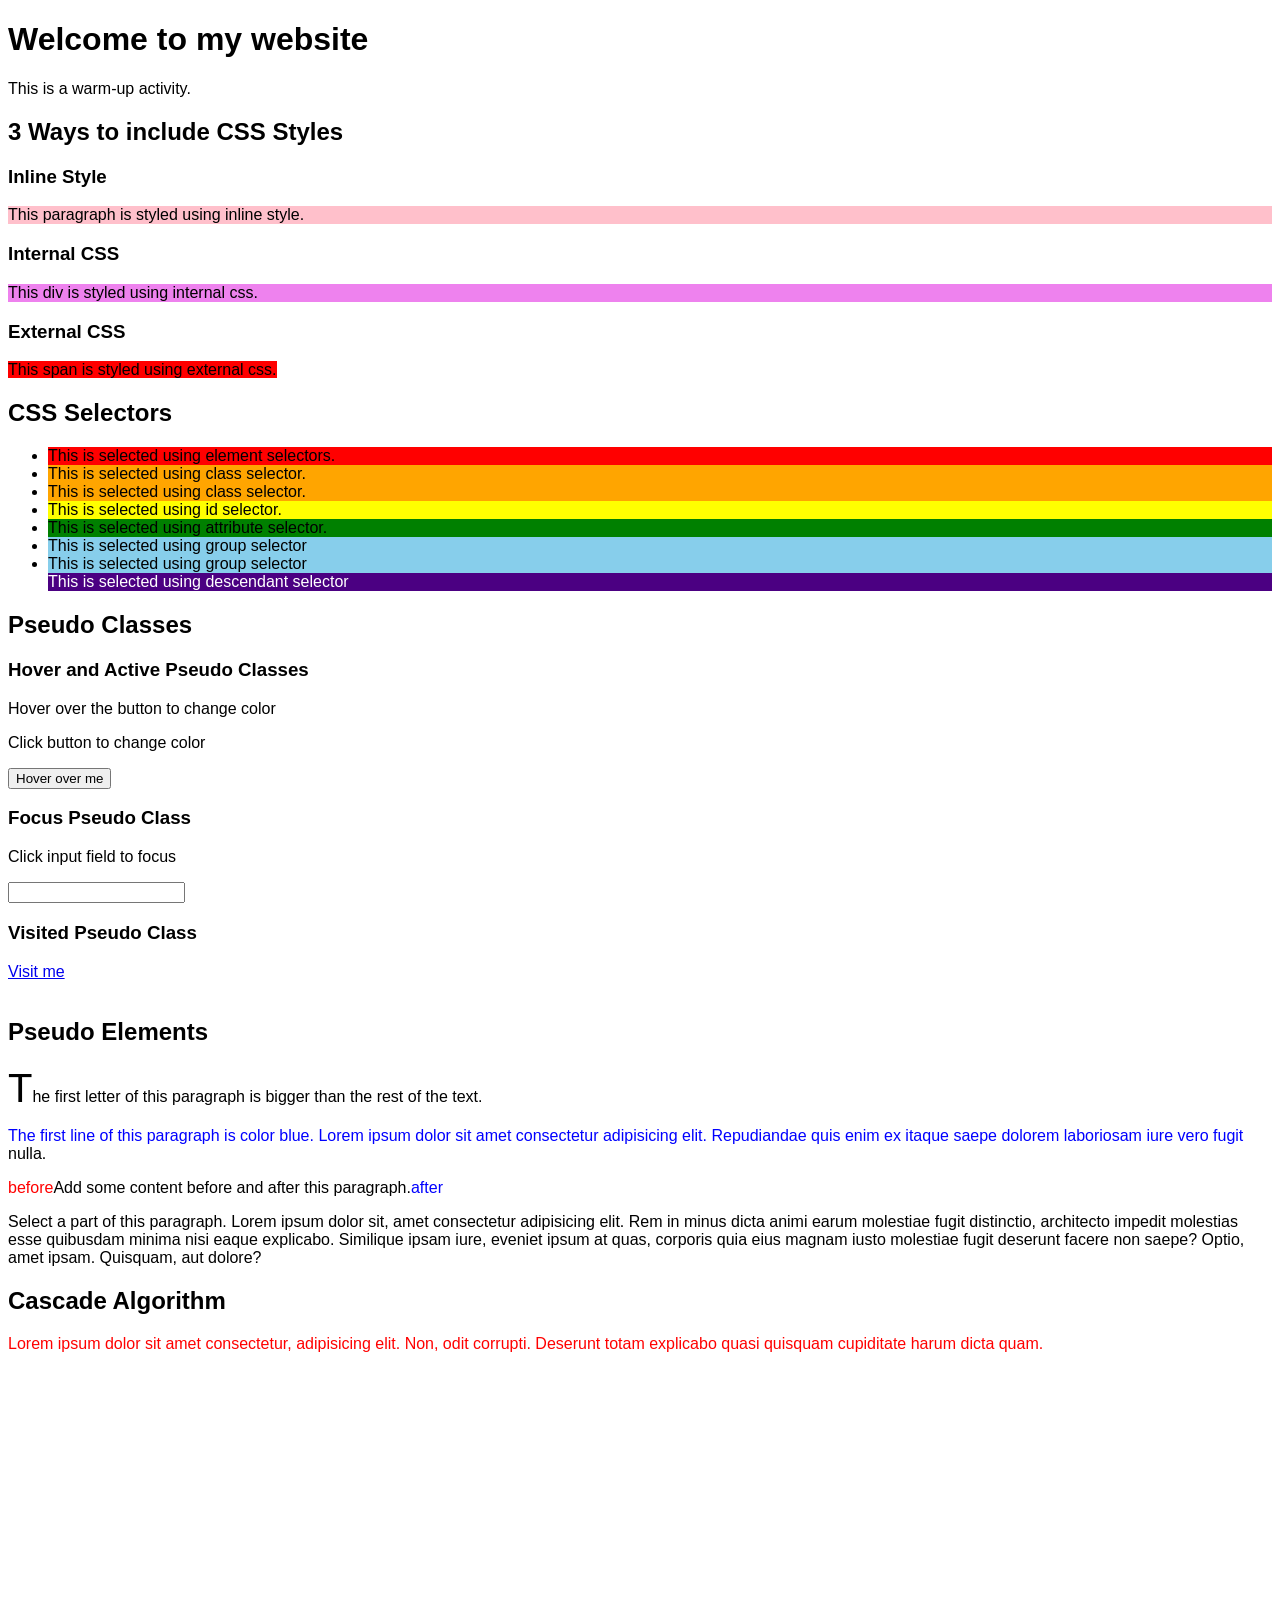
==== CSS/index.html @ 141713cf "Finished CSS Part 1" ====
<!DOCTYPE html>
<html lang="en">
<head>
    <title>CSS Basics</title>
    <link rel="stylesheet" href="external.css">
    <style>
        div {
            background-color: violet;
        }
    </style>
</head>
<body>
    <h1>Welcome to my website</h1>
    <p>This is a warm-up activity.</p>

    <h2>3 Ways to include CSS Styles</h2>
    <h3>Inline Style</h3>
    <p style="background-color: pink;">This paragraph is styled using inline style.</p>

    <h3>Internal CSS</h3>
    <div>This div is styled using internal css.</div>

    <h3>External CSS</h3>
    <span>This span is styled using external css.</span>

    <h2>CSS Selectors</h2>
    <ul>
        <li>This is selected using element selectors.</li>
        <li class="listClass">This is selected using class selector.</li>
        <li class="listClass">This is selected using class selector.</li>
        <li id="listId">This is selected using id selector.</li>
        <li value="list">This is selected using attribute selector.</li>
        <li class="listClass1">This is selected using group selector</li>
        <li class="listClass2">This is selected using group selector</li>
        <li class="listClass3">This is selected using descendant selector</li>
    </ul>

    <h2>Pseudo Classes</h2>
    <h3>Hover and Active Pseudo Classes</h3>
    <p>Hover over the button to change color</p>
    <p>Click button to change color</p>
    <button class="hoverBtn activeBtn">Hover over me</button>

    <h3>Focus Pseudo Class</h3>
    <p>Click input field to focus</p>
    <input type="text" class="focusInput">

    <h3>Visited Pseudo Class</h3>
    <a href="https://www.bloomberg.com" class="visitedLink">Visit me</a>

    <br><br>

    <h2>Pseudo Elements</h2>
    <p class="meow">The first letter of this paragraph is bigger than the rest of the text.</p>

    <p class="woof">The first line of this paragraph is color blue. Lorem ipsum dolor sit amet consectetur adipisicing elit. Repudiandae quis enim ex itaque saepe dolorem laboriosam iure vero fugit nulla.</p>

    <p class="beforeAndAfter">Add some content before and after this paragraph.</p>

    <p class="selectParts">Select a part of this paragraph. Lorem ipsum dolor sit, amet consectetur adipisicing elit. Rem in minus dicta animi earum molestiae fugit distinctio, architecto impedit molestias esse quibusdam minima nisi eaque explicabo. Similique ipsam iure, eveniet ipsum at quas, corporis quia eius magnam iusto molestiae fugit deserunt facere non saepe? Optio, amet ipsam. Quisquam, aut dolore?</p>

    <h2>Cascade Algorithm</h2>
    <p class="cascade">Lorem ipsum dolor sit amet consectetur, adipisicing elit. Non, odit corrupti. Deserunt totam explicabo quasi quisquam cupiditate harum dicta quam.</p>
    
    <br><br><br><br><br><br><br><br>
    <br><br><br><br><br><br><br><br>
</body>
</html>
---- CSS/external.css ----
* {
    font-family: Verdana, Geneva, Tahoma, sans-serif;
}

span {
    background-color: red;
}

li {
    background-color: red;
}

.listClass {
    background-color: orange;
}

#listId {
    background-color: yellow;
}

li[value="list"] {
    background-color: green;
}

.listClass1, .listClass2 {
    background-color: skyblue;
}

ul .listClass3 {
    background-color: indigo;
    color: white;
}

/* Pseudo Classes */
.hoverBtn:hover {
    background-color: black;
    color: white;
    cursor: pointer;
}

.activeBtn:active {
    background-color: darkgrey;
    color: black;
}

.focusInput:focus {
    background-color: skyblue;
    border-width: 5px;
}

.visitedLink:visited {
    color: red;
}

/* Pseudo-Elements */
.meow::first-letter {
    font-size: 40px;
}

.woof::first-line {
    color: blue;
}

.beforeAndAfter::before {
    content: "before";
    color: red;
}

.beforeAndAfter::after {
    content: "after";
    color: blue;
}

.selectParts::selection {
    background-color: crimson;
    color: white;
}

/* Earlier rule */
.cascade {
    color: red !important;
}

/* Later rule */
.cascade {
    color: blue;
}
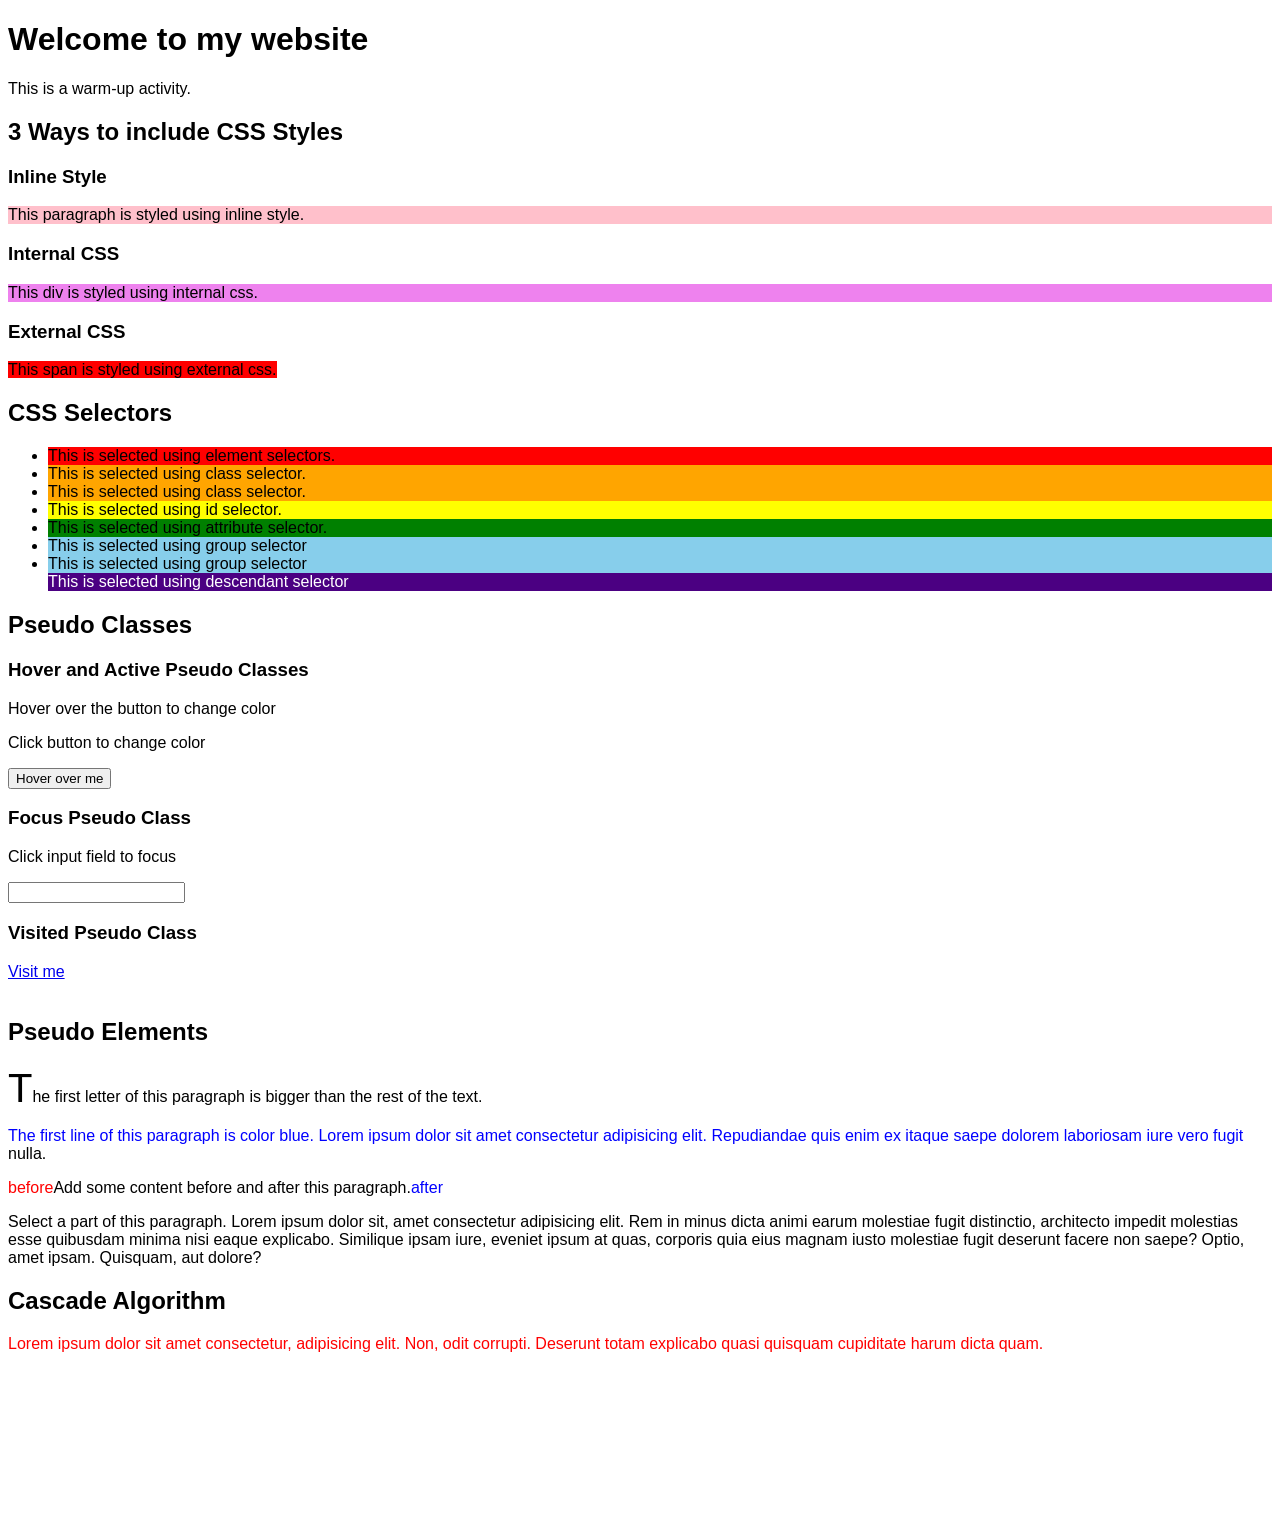
==== commit 1e5fedb9: "Finished CSS Layouts lesson" ====
--- a/CSS/index.html
+++ b/CSS/index.html
@@ -63,6 +63,5 @@
     <p class="cascade">Lorem ipsum dolor sit amet consectetur, adipisicing elit. Non, odit corrupti. Deserunt totam explicabo quasi quisquam cupiditate harum dicta quam.</p>
     
     <br><br><br><br><br><br><br><br>
-    <br><br><br><br><br><br><br><br>
 </body>
 </html>
